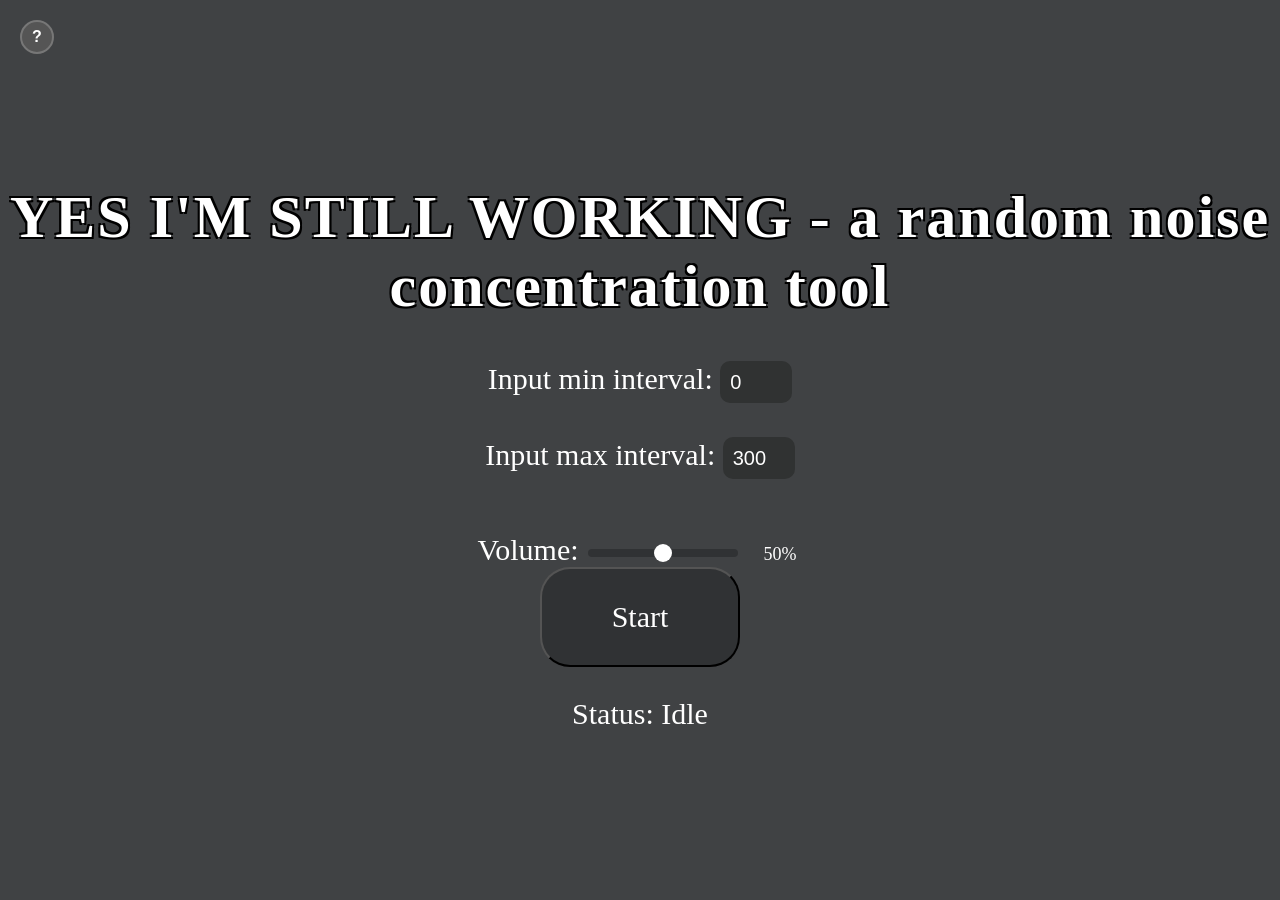
==== src/main/resources/static/index.html @ e0b30bb7 "MVC build done" ====
<!DOCTYPE html>
<html>
<head>
    <title>YES I'M STILL WORKING</title>
    <link rel="stylesheet" href="styles.css">
    <link rel="icon" type="image/png" href="sounds/metal-pipe-pic.png" />
</head>
<body id="general">
<div class="info-container">
    <div class="info-icon">?</div>
    <div class="info-bubble">
        <strong>What is this?</strong><br>
        The idea behind this simple tool is to play
        a loud sound at random intervals of your
        choosing in order to help with concentration during work.
        It is meant to help people who are easily distracted from work (for example, people with ADHD)
        by making them "snap out of it" with a sudden loud noise.
        Brought to you by Mykyta Kusmerchuk, AKA nicvampire
    </div>
</div>

<div class="content">
    <h1>YES I'M STILL WORKING - a random noise concentration tool</h1>
    <label>Input min interval: </label>
    <input class="input" type="number" step = "1" id="min" value="0" min = "0" inputmode = "numeric" onchange="saveSettings()">
    <br><br>
    <label>Input max interval: </label>
    <input class="input" type="number" id="max" step = "2" value="300" min = "5" inputmode = "numeric" onchange="saveSettings()">
    <br><br>

    <div class="volume-container">
        <label>Volume: </label>
        <input type="range" id="volumeSlider" min="0" max="1" step="0.01" value="0.5" class="slider">
        <span id="volValue">50%</span>
        </div>

    <button id="actionBtn" class="stopped">Start</button>
    <p id="status">Status: Idle</p>
</div>
<audio id="myAudio" src="sounds/metal-pipe.mp3"></audio>

<script src = "index.js"></script>
</body>
</html>
---- src/main/resources/static/styles.css ----
.content
{
    padding-top: 15vh;
    text-align: center;
    font-family: Impact;
    color: white;
    font-size: 30px;
}
#general
{
    background-color: #404244;
}
#actionBtn
{
    border-radius: 30px;
    background-color: #303234;
    color: white;
    font-family: Impact;
    width: 200px;
    height: 100px;
    font-size: 30px;
}
#actionBtn:hover{
    background-color: #202224;
}
.input{
    height: 40px;
    width: 60px;
    background-color: #303232;
    color: white;
    vertical-align: middle;
    border: none;
    font-size: 20px;
    border-radius: 10px;
    padding-left: 10px;
}
input::-webkit-outer-spin-button,
input::-webkit-inner-spin-button {
    /* display: none; <- Crashes Chrome on hover */
    -webkit-appearance: none;
    margin: 0; /* <-- Apparently some margin are still there even though it's hidden */
}

/* Position the container in the top left */
.info-container {
    position: fixed;
    top: 20px;
    left: 20px;
    z-index: 1000;
    cursor: help;
}

/* The clickable/hoverable circle */
.info-icon {
    width: 30px;
    height: 30px;
    background-color: #555;
    color: white;
    border-radius: 50%;
    text-align: center;
    line-height: 30px;
    font-family: Arial, sans-serif;
    font-weight: bold;
    border: 2px solid #777;
    transition: background 0.3s;
}

.info-container:hover .info-icon {
    background-color: #888;
}

/* The Text Bubble (Hidden by default) */
.info-bubble {
    visibility: hidden;
    width: 250px;
    background-color: #333;
    color: #fff;
    text-align: left;
    border-radius: 8px;
    padding: 15px;
    position: absolute;
    z-index: 1;
    top: 40px; /* Appear below the icon */
    left: 0;
    opacity: 0;
    transition: opacity 0.3s;
    font-family: 'Segoe UI', Tahoma, Geneva, Verdana, sans-serif;
    font-size: 14px;
    line-height: 1.4;
    border: 1px solid #555;
    box-shadow: 0px 4px 10px rgba(0,0,0,0.5);
}

/* Speech bubble "arrow" */
.info-bubble::after {
    content: "";
    position: absolute;
    bottom: 100%; /* At the top of the bubble */
    left: 10px;
    border-width: 8px;
    border-style: solid;
    border-color: transparent transparent #333 transparent;
}

/* Show the bubble on hover */
.info-container:hover .info-bubble {
    visibility: visible;
    opacity: 1;
}
.volume-container {
    margin-top: 20px;
    font-family: Impact;
    color: white;
}

.slider {
    -webkit-appearance: none;
    width: 150px;
    height: 8px;
    background: #303234;
    outline: none;
    border-radius: 5px;
    vertical-align: middle;
}

.slider::-webkit-slider-thumb {
    -webkit-appearance: none;
    width: 18px;
    height: 18px;
    background: white;
    cursor: pointer;
    border-radius: 50%;
}

#volValue {
    display: inline-block;
    width: 45px;
    font-size: 18px;
    margin-left: 10px;
}
h1
{
   color: white;
    letter-spacing: 2px;
     text-shadow: -2px -2px 0 #000, 2px -2px 0 #000, -2px 2px 0 #000, 2px 2px 0 #000;
}
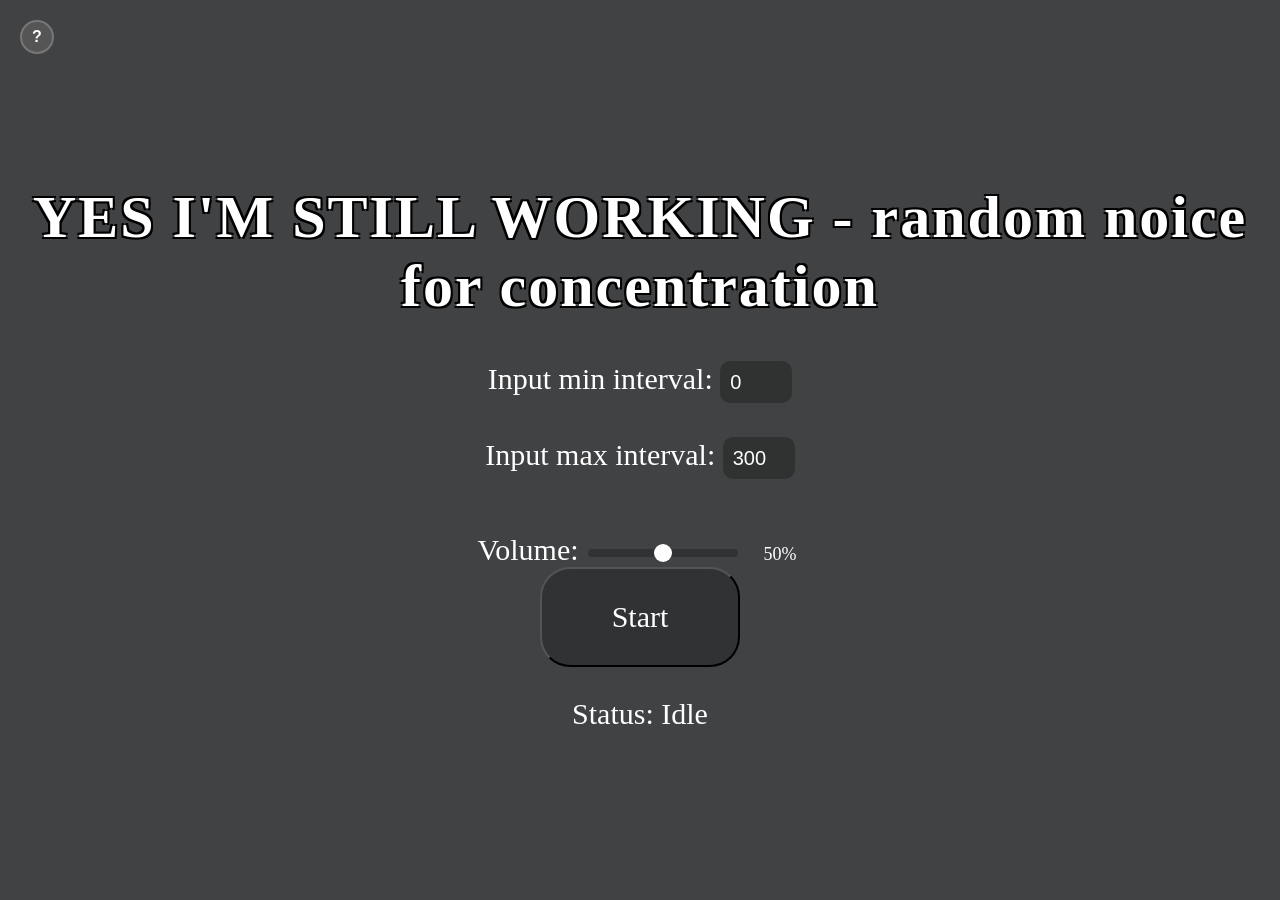
==== commit a82decae: "change the h1 text" ====
--- a/src/main/resources/static/index.html
+++ b/src/main/resources/static/index.html
@@ -20,7 +20,7 @@
 </div>
 
 <div class="content">
-    <h1>YES I'M STILL WORKING - a random noise concentration tool</h1>
+    <h1>YES I'M STILL WORKING - random noice for concentration</h1>
     <label>Input min interval: </label>
     <input class="input" type="number" step = "1" id="min" value="0" min = "0" inputmode = "numeric" onchange="saveSettings()">
     <br><br>
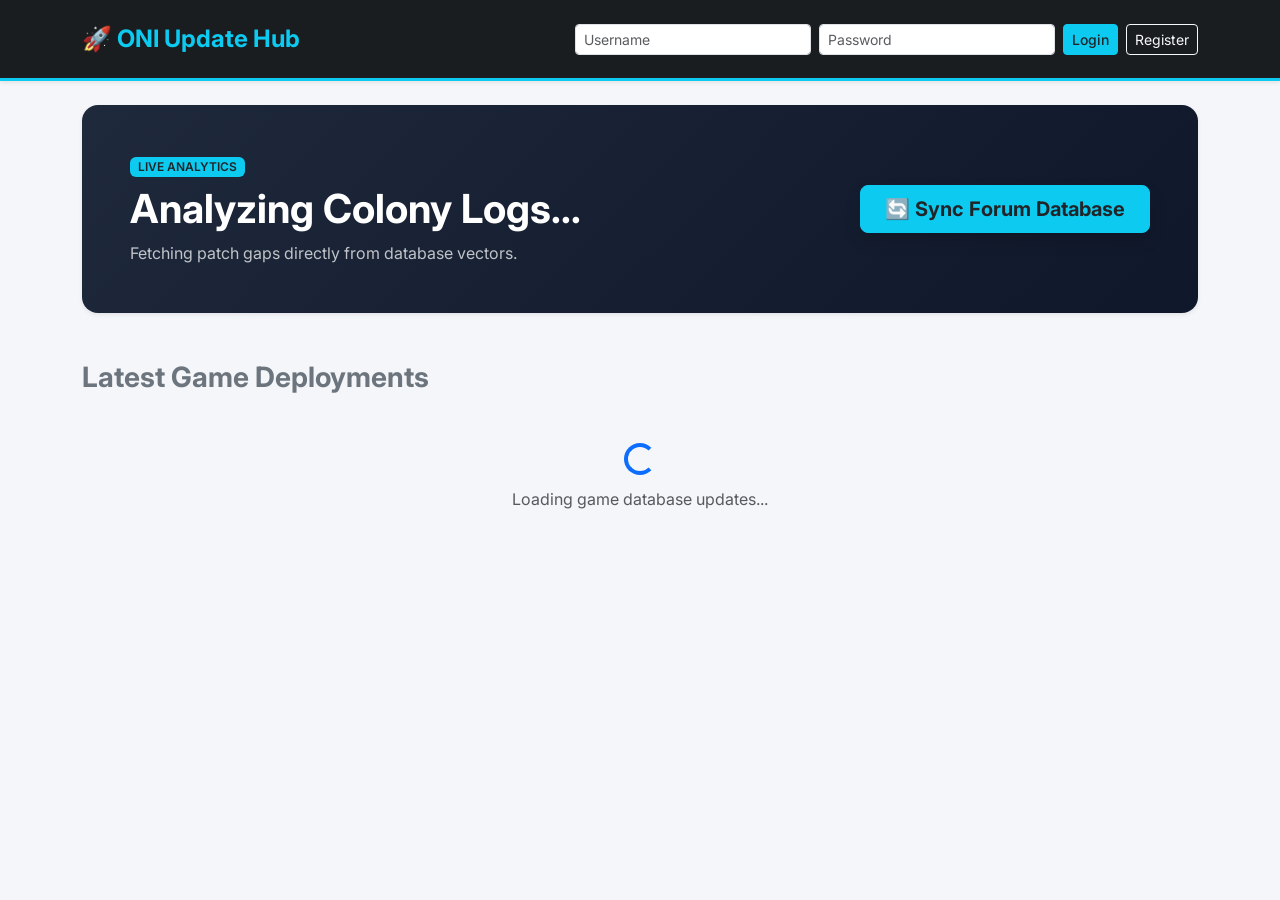
==== commit ffccf6ee: "Created a parser out of this" ====
--- a/src/main/resources/static/index.html
+++ b/src/main/resources/static/index.html
@@ -1,44 +1,268 @@
 <!DOCTYPE html>
-<html>
+<html lang="en">
 <head>
-    <title>YES I'M STILL WORKING</title>
-    <link rel="stylesheet" href="styles.css">
-    <link rel="icon" type="image/png" href="sounds/metal-pipe-pic.png" />
+    <meta charset="UTF-8">
+    <meta name="viewport" content="width=device-width, initial-scale=1.0">
+    <title>Oxygen Not Included Patch Tracker</title>
+    <link rel="stylesheet" href="https://fonts.googleapis.com/css2?family=Inter:wght@300;400;500;600;700&display=swap">
+    <link rel="stylesheet" href="https://cdnjs.cloudflare.com/ajax/libs/bootstrap/5.3.0/css/bootstrap.min.css">
+    <style>
+        body {
+            font-family: 'Inter', sans-serif;
+            background-color: #f4f6f9;
+            color: #212529;
+        }
+        .navbar {
+            background-color: #1a1d20 !important;
+            border-bottom: 3px solid #0dcaf0;
+        }
+        .hero-banner {
+            background: linear-gradient(135deg, #1e293b 0%, #0f172a 100%);
+            color: #ffffff;
+            border-radius: 16px;
+        }
+        .patch-card {
+            background-color: #ffffff;
+            border: none;
+            border-radius: 12px;
+            transition: transform 0.2s ease, box-shadow 0.2s ease;
+        }
+        .patch-card:hover {
+            transform: translateY(-4px);
+            box-shadow: 0 10px 20px rgba(0, 0, 0, 0.05) !important;
+        }
+        .patch-title {
+            color: #0f172a;
+            font-weight: 600;
+        }
+        .patch-snippet {
+            color: #475569;
+            font-size: 0.925rem;
+            display: -webkit-box;
+            -webkit-line-clamp: 3;
+            -webkit-box-orient: vertical;
+            overflow: hidden;
+        }
+        .badge-date {
+            background-color: #e2e8f0;
+            color: #475569;
+            font-weight: 500;
+        }
+    </style>
 </head>
-<body id="general">
-<div class="info-container">
-    <div class="info-icon">?</div>
-    <div class="info-bubble">
-        <strong>What is this?</strong><br>
-        The idea behind this simple tool is to play
-        a loud sound at random intervals of your
-        choosing in order to help with concentration during work.
-        It is meant to help people who are easily distracted from work (for example, people with ADHD)
-        by making them "snap out of it" with a sudden loud noise.
-        Brought to you by Mykyta Kusmerchuk, AKA nicvampire
+<body>
+
+<nav class="navbar navbar-dark shadow-sm py-3">
+    <div class="container d-flex flex-column flex-sm-row justify-content-between align-items-center gap-3">
+        <a class="navbar-brand d-flex align-items-center fw-bold fs-4 text-info" href="index.html">
+            🚀 ONI Update Hub
+        </a>
+
+        <div id="authContainer">
+            <div id="loggedOutUI" class="d-flex flex-wrap gap-2">
+                <input type="text" id="authUsername" class="form-control form-control-sm w-auto" placeholder="Username">
+                <input type="password" id="authPassword" class="form-control form-control-sm w-auto" placeholder="Password">
+                <button class="btn btn-info btn-sm text-dark fw-medium" onclick="handleLogin()">Login</button>
+                <button class="btn btn-outline-light btn-sm" onclick="handleRegister()">Register</button>
+            </div>
+
+            <div id="loggedInUI" class="align-items-center gap-2 text-white d-none">
+                <span class="me-2">Welcome, <strong id="displayUsername" class="text-info">User</strong>!</span>
+                <button class="btn btn-sm btn-outline-warning" onclick="promptChangeUsername()">Rename</button>
+                <button class="btn btn-sm btn-outline-light" onclick="handleLogout()">Logout</button>
+                <button class="btn btn-sm btn-danger" onclick="handleDeleteAccount()">Delete Profile</button>
+            </div>
+        </div>
+    </div>
+</nav>
+
+<div class="container my-4">
+
+    <div class="hero-banner p-4 p-md-5 mb-5 shadow-sm d-flex flex-column flex-md-row justify-content-between align-items-md-center gap-4">
+        <div>
+            <span class="badge bg-info text-dark mb-2 fw-semibold tracking-wider text-uppercase" style="font-size: 0.75rem;">Live Analytics</span>
+            <h1 class="fw-bold mb-2" id="analysisTitle">Analyzing Colony Logs...</h1>
+            <p class="text-light text-opacity-75 mb-0" id="analysisSubtitle">Fetching patch gaps directly from database vectors.</p>
+        </div>
+        <div>
+            <button class="btn btn-info btn-lg text-dark fw-bold px-4 shadow" onclick="triggerForumsSync()">
+                🔄 Sync Forum Database
+            </button>
+        </div>
+    </div>
+
+    <h3 class="fw-bold text-secondary mb-4">Latest Game Deployments</h3>
+    <div class="row row-cols-1 row-cols-md-2 row-cols-lg-3 g-4" id="patchGrid">
+        <div class="col-12 text-center my-5 w-100">
+            <div class="spinner-border text-primary" role="status"></div>
+            <p class="text-muted mt-2">Loading game database updates...</p>
+        </div>
     </div>
 </div>
 
-<div class="content">
-    <h1>YES I'M STILL WORKING - random noice for concentration</h1>
-    <label>Input min interval: </label>
-    <input class="input" type="number" step = "1" id="min" value="0" min = "0" inputmode = "numeric" onchange="saveSettings()">
-    <br><br>
-    <label>Input max interval: </label>
-    <input class="input" type="number" id="max" step = "2" value="300" min = "5" inputmode = "numeric" onchange="saveSettings()">
-    <br><br>
-
-    <div class="volume-container">
-        <label>Volume: </label>
-        <input type="range" id="volumeSlider" min="0" max="1" step="0.01" value="0.5" class="slider">
-        <span id="volValue">50%</span>
-        </div>
-
-    <button id="actionBtn" class="stopped">Start</button>
-    <p id="status">Status: Idle</p>
-</div>
-<audio id="myAudio" src="sounds/metal-pipe.mp3"></audio>
-
-<script src = "index.js"></script>
+<script>
+    document.addEventListener("DOMContentLoaded", () => {
+        updateAuthUI();
+        fetchAnalysisData();
+        loadPatchGrid();
+    });
+
+    // --- DATABASE OPERATIONS & RENDERING ---
+    function loadPatchGrid() {
+        fetch('/api/patches')
+            .then(res => res.json())
+            .then(patches => {
+                const grid = document.getElementById("patchGrid");
+                if(patches.length === 0) {
+                    grid.innerHTML = `<div class="col-12 w-100 text-center text-muted p-5 bg-white rounded shadow-sm">No updates found. Please trigger a forum sync above!</div>`;
+                    return;
+                }
+
+                grid.innerHTML = patches.map(p => {
+                    // Strip HTML tags safely to create a short, text-only description snippet
+                    const tempDiv = document.createElement("div");
+                    tempDiv.innerHTML = p.description;
+                    const cleanSnippet = tempDiv.innerText || tempDiv.textContent || "";
+
+                    return `
+                        <div class="col">
+                            <div class="card h-100 patch-card shadow-sm p-3">
+                                <div class="card-body d-flex flex-column justify-content-between p-2">
+                                    <div>
+                                        <div class="d-flex justify-content-between align-items-start mb-3">
+                                            <span class="badge badge-date py-2 px-3 rounded-pill">${new Date(p.releaseDate).toLocaleDateString()}</span>
+                                            <span class="badge bg-light text-primary border border-primary-subtle fw-medium">${p.comments.length} Comments</span>
+                                        </div>
+                                        <h5 class="patch-title mb-2 fs-5">${p.title}</h5>
+                                        <p class="patch-snippet mb-4">${cleanSnippet || 'No description summary available.'}</p>
+                                    </div>
+                                    <a href="patch-details.html?id=${p.id}" class="btn btn-outline-primary btn-sm w-100 mt-auto py-2 fw-medium">
+                                        View Update Notes & Discussion →
+                                    </a>
+                                </div>
+                            </div>
+                        </div>
+                    `;
+                }).join('');
+            });
+    }
+
+    function fetchAnalysisData() {
+        fetch('/api/patches/time-since-last')
+            .then(res => res.json())
+            .then(data => {
+                const title = document.getElementById("analysisTitle");
+                const subtitle = document.getElementById("analysisSubtitle");
+                if (data.daysSince !== -1) {
+                    title.innerText = `${data.daysSince} Days Since Last Update`;
+                    subtitle.innerText = `Current live version remains: "${data.patchTitle}"`;
+                } else {
+                    title.innerText = "No Logs Synchronized Yet";
+                    subtitle.innerText = "Click the button to run the Jsoup crawler setup.";
+                }
+            });
+    }
+
+    function triggerForumsSync() {
+        const btn = event.target;
+        btn.disabled = true;
+        btn.innerText = "⏳ Crawling Klei Forums...";
+
+        fetch('/api/patches/sync')
+            .then(() => {
+                alert("Sync successful! The index database has refreshed completely.");
+                location.reload();
+            })
+            .catch(() => {
+                alert("Sync anomaly triggered. Verify forum web addresses.");
+                btn.disabled = false;
+                btn.innerText = "🔄 Sync Forum Database";
+            });
+    }
+
+    // --- SESSION SECURITY STATE HANDLERS ---
+    function updateAuthUI() {
+        const user = localStorage.getItem("username");
+        const loggedOut = document.getElementById("loggedOutUI");
+        const loggedIn = document.getElementById("loggedInUI");
+        const nameTarget = document.getElementById("displayUsername");
+
+        if (user) {
+            loggedOut.classList.add("d-none");
+            loggedIn.classList.replace("d-none", "d-flex");
+            nameTarget.innerText = user;
+        } else {
+            loggedOut.classList.remove("d-none");
+            loggedIn.classList.replace("d-flex", "d-none");
+        }
+    }
+
+    function handleRegister() {
+        const u = document.getElementById("authUsername").value.trim();
+        const p = document.getElementById("authPassword").value.trim();
+        if (!u || !p) return alert("Credentials fields are required.");
+
+        fetch("/api/users/register", {
+            method: "POST",
+            headers: { "Content-Type": "application/json" },
+            body: JSON.stringify({ username: u, password: p })
+        })
+        .then(res => { if(!res.ok) throw new Error("Username already taken."); return res.json(); })
+        .then(data => alert(`Profile '${data.username}' created successfully!`))
+        .catch(err => alert(err.message));
+    }
+
+    function handleLogin() {
+        const u = document.getElementById("authUsername").value.trim();
+        const p = document.getElementById("authPassword").value.trim();
+        if (!u || !p) return alert("Credentials fields are required.");
+
+        fetch("/api/users/login", {
+            method: "POST",
+            headers: { "Content-Type": "application/json" },
+            body: JSON.stringify({ username: u, password: p })
+        })
+        .then(res => { if(!res.ok) throw new Error("Invalid username or password match."); return res.json(); })
+        .then(() => {
+            localStorage.setItem("username", u);
+            updateAuthUI();
+            location.reload(); // Instantly update detail forms
+        })
+        .catch(err => alert(err.message));
+    }
+
+    function handleLogout() {
+        fetch("/api/users/logout").then(() => {
+            localStorage.removeItem("username");
+            updateAuthUI();
+            location.reload();
+        });
+    }
+
+    function promptChangeUsername() {
+        const newName = prompt("Enter new username:");
+        if (!newName || !newName.trim()) return;
+
+        fetch(`/api/users/change-username?newUsername=${encodeURIComponent(newName.trim())}`, { method: "PUT" })
+        .then(res => { if(!res.ok) throw new Error("Name taken or transmission rejected."); return res.json(); })
+        .then(data => {
+            localStorage.setItem("username", data.username);
+            updateAuthUI();
+            alert("Username successfully updated!");
+        })
+        .catch(err => alert(err.message));
+    }
+
+    function handleDeleteAccount() {
+        if (!confirm("Are you completely sure you want to delete your profile? This cannot be undone.")) return;
+
+        fetch("/api/users/delete-account", { method: "DELETE" })
+        .then(() => {
+            localStorage.removeItem("username");
+            updateAuthUI();
+            location.reload();
+        });
+    }
+</script>
 </body>
 </html>
